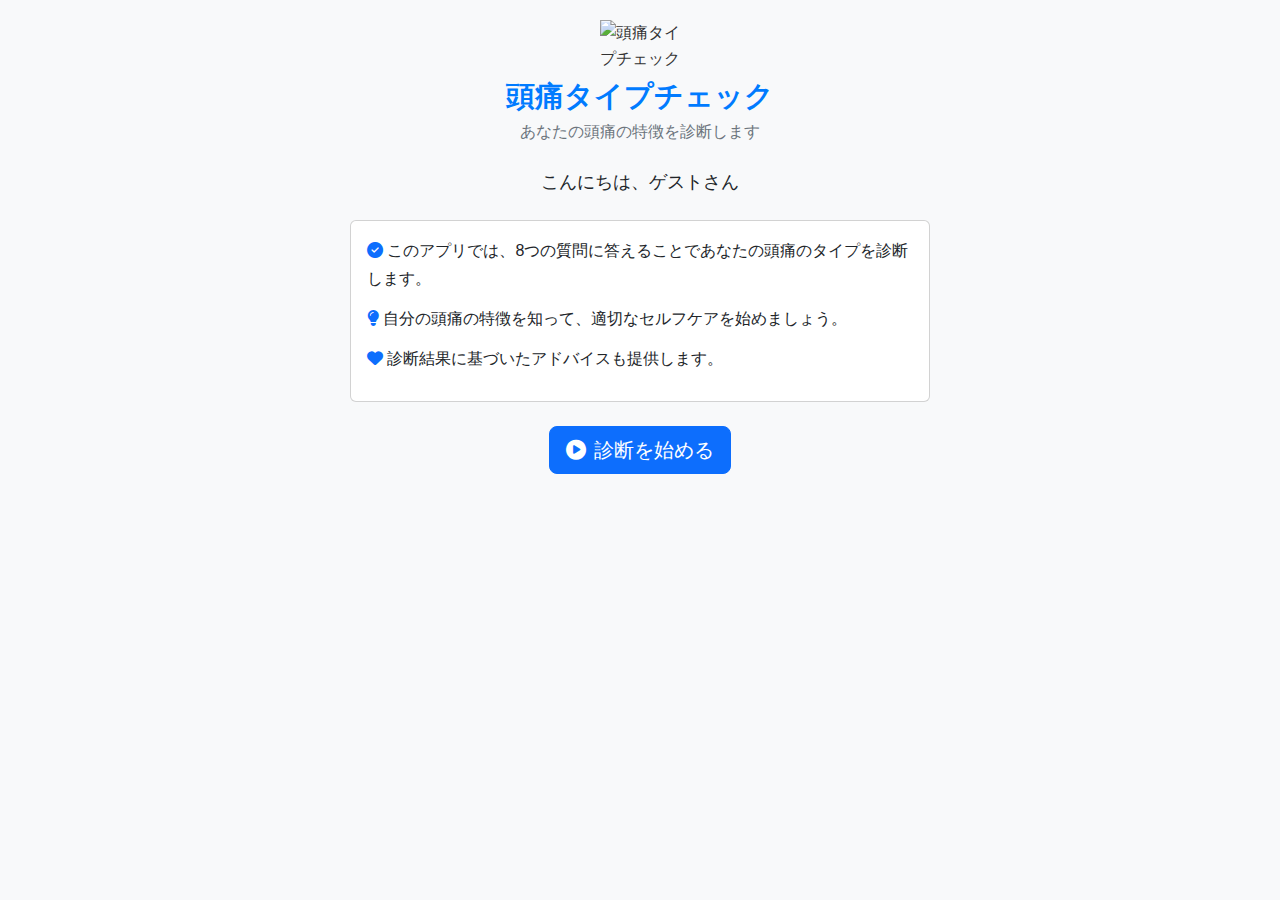
==== result.html @ 2c96c328 "Create result.html" ====
<!DOCTYPE html>
<html lang="ja">
<head>
    <meta charset="UTF-8">
    <meta name="viewport" content="width=device-width, initial-scale=1.0">
    <title>頭痛タイプチェック - 診断結果</title>
    <link href="https://cdn.jsdelivr.net/npm/bootstrap@5.3.0/dist/css/bootstrap.min.css" rel="stylesheet">
    <link href="https://cdnjs.cloudflare.com/ajax/libs/font-awesome/6.4.0/css/all.min.css" rel="stylesheet">
    <link href="css/style.css" rel="stylesheet">
</head>
<body>
    <div class="container">
        <div class="app-wrapper">
            <header class="text-center mb-4">
                <h1 class="app-title">頭痛タイプチェック</h1>
                <p class="app-subtitle">診断結果</p>
            </header>

            <div class="user-info mb-3">
                <p class="welcome-message"><span id="userName">ゲスト</span>さんの診断結果</p>
            </div>

            <div class="result-container">
                <div class="card mb-4">
                    <div class="card-body">
                        <div class="text-center mb-3">
                            <div id="resultImage" class="result-image mb-3"></div>
                            <h2 id="resultTitle" class="result-title">あなたの頭痛タイプ</h2>
                        </div>
                        
                        <div class="result-description mb-4">
                            <p id="resultDescription" class="p-2">結果の説明がここに表示されます</p>
                        </div>
                    </div>
                </div>

                <div class="card mb-4">
                    <div class="card-header bg-primary text-white">
                        <h3 class="advice-title mb-0"><i class="fas fa-bolt me-2"></i>すぐにできる対策</h3>
                    </div>
                    <div class="card-body">
                        <div id="immediateAdvice" class="advice-content"></div>
                    </div>
                </div>

                <div class="card mb-4">
                    <div class="card-header bg-info text-white">
                        <h3 class="advice-title mb-0"><i class="fas fa-calendar-alt me-2"></i>中長期的な対策</h3>
                    </div>
                    <div class="card-body">
                        <div id="longTermAdvice" class="advice-content"></div>
                    </div>
                </div>

                <div class="card mb-4">
                    <div class="card-header bg-success text-white">
                        <h3 class="video-title mb-0"><i class="fas fa-video me-2"></i>おすすめ動画</h3>
                    </div>
                    <div class="card-body">
                        <div id="videoLink" class="video-content text-center"></div>
                    </div>
                </div>

                <div class="action-buttons">
                    <div class="row g-3">
                        <div class="col-sm-6">
                            <button id="shareButton" class="btn btn-outline-primary w-100">
                                <i class="fab fa-line me-2"></i>結果をシェア
                            </button>
                        </div>
                        <div class="col-sm-6">
                            <button id="consultButton" class="btn btn-primary w-100">
                                <i class="fas fa-comment-medical me-2"></i>専門家に相談する
                            </button>
                        </div>
                        <div class="col-12">
                            <button id="retakeButton" class="btn btn-outline-secondary w-100">
                                <i class="fas fa-redo me-2"></i>もう一度診断する
                            </button>
                        </div>
                    </div>
                </div>
            </div>
        </div>
    </div>

    <script src="https://cdn.jsdelivr.net/npm/bootstrap@5.3.0/dist/js/bootstrap.bundle.min.js"></script>
    <script charset="utf-8" src="https://static.line-scdn.net/liff/edge/2/sdk.js"></script>
    <script src="js/liff-init.js"></script>
    <script src="js/questions.js"></script>
    <script src="js/result.js"></script>
</body>
</html>
---- css/style.css ----
/* 全体のスタイル */
body {
    background-color: #f8f9fa;
    color: #333;
    font-family: 'Hiragino Kaku Gothic ProN', 'メイリオ', sans-serif;
    line-height: 1.6;
}

.app-wrapper {
    max-width: 600px;
    margin: 0 auto;
    padding: 20px 10px;
}

/* ヘッダースタイル */
.app-logo {
    max-width: 80px;
    height: auto;
}

.app-title {
    font-size: 1.8rem;
    font-weight: bold;
    color: #007bff;
    margin-bottom: 5px;
}

.app-subtitle {
    font-size: 1rem;
    color: #6c757d;
}

/* ユーザー情報 */
.user-info {
    text-align: center;
    margin-bottom: 1.5rem;
}

.welcome-message {
    font-size: 1.1rem;
    color: #212529;
}

/* スタート画面 */
.app-description p {
    margin-bottom: 0.8rem;
    line-height: 1.7;
}

/* 質問画面 */
.progress-container {
    margin: 1.5rem 0;
}

.progress {
    height: 10px;
    border-radius: 5px;
}

.progress-bar {
    background-color: #007bff;
    transition: width 0.3s ease;
}

.progress-text {
    text-align: center;
    font-size: 0.9rem;
    color: #6c757d;
}

.question-text {
    font-size: 1.3rem;
    font-weight: 600;
    color: #212529;
    text-align: center;
}

.options {
    margin: 1.5rem 0;
}

.option-item {
    padding: 12px 15px;
    border: 1px solid #dee2e6;
    border-radius: 8px;
    margin-bottom: 10px;
    cursor: pointer;
    transition: all 0.2s ease;
}

.option-item:hover {
    background-color: #f1f8ff;
    border-color: #b8daff;
}

.option-item.selected {
    background-color: #e7f4ff;
    border-color: #007bff;
}

.option-item input[type="radio"] {
    margin-right: 10px;
}

.option-item label {
    display: inline-block;
    margin-bottom: 0;
    cursor: pointer;
    width: calc(100% - 25px);
}

.navigation-buttons {
    margin-top: 1.5rem;
}

/* 結果画面 */
.result-image {
    margin: 0 auto;
    text-align: center;
}

.result-image img {
    max-width: 120px;
    height: auto;
}

.result-title {
    font-size: 1.5rem;
    font-weight: bold;
    color: #212529;
}

.result-description {
    background-color: #f8f9fa;
    border-radius: 8px;
    padding: 0.5rem;
}

.advice-title, .video-title {
    font-size: 1.2rem;
    font-weight: 600;
}

.advice-content ul {
    padding-left: 1.5rem;
    margin-bottom: 0;
}

.advice-content li {
    margin-bottom: 0.5rem;
}

.video-content {
    margin: 1rem 0;
}

.video-thumbnail {
    background-color: #f1f1f1;
    border-radius: 8px;
    padding: 15px;
    text-align: center;
}

.action-buttons {
    margin-top: 2rem;
}

/* レスポンシブ対応 */
@media (max-width: 576px) {
    .app-title {
        font-size: 1.6rem;
    }
    
    .question-text {
        font-size: 1.2rem;
    }
    
    .result-title {
        font-size: 1.3rem;
    }
    
    .advice-title, .video-title {
        font-size: 1.1rem;
    }
}
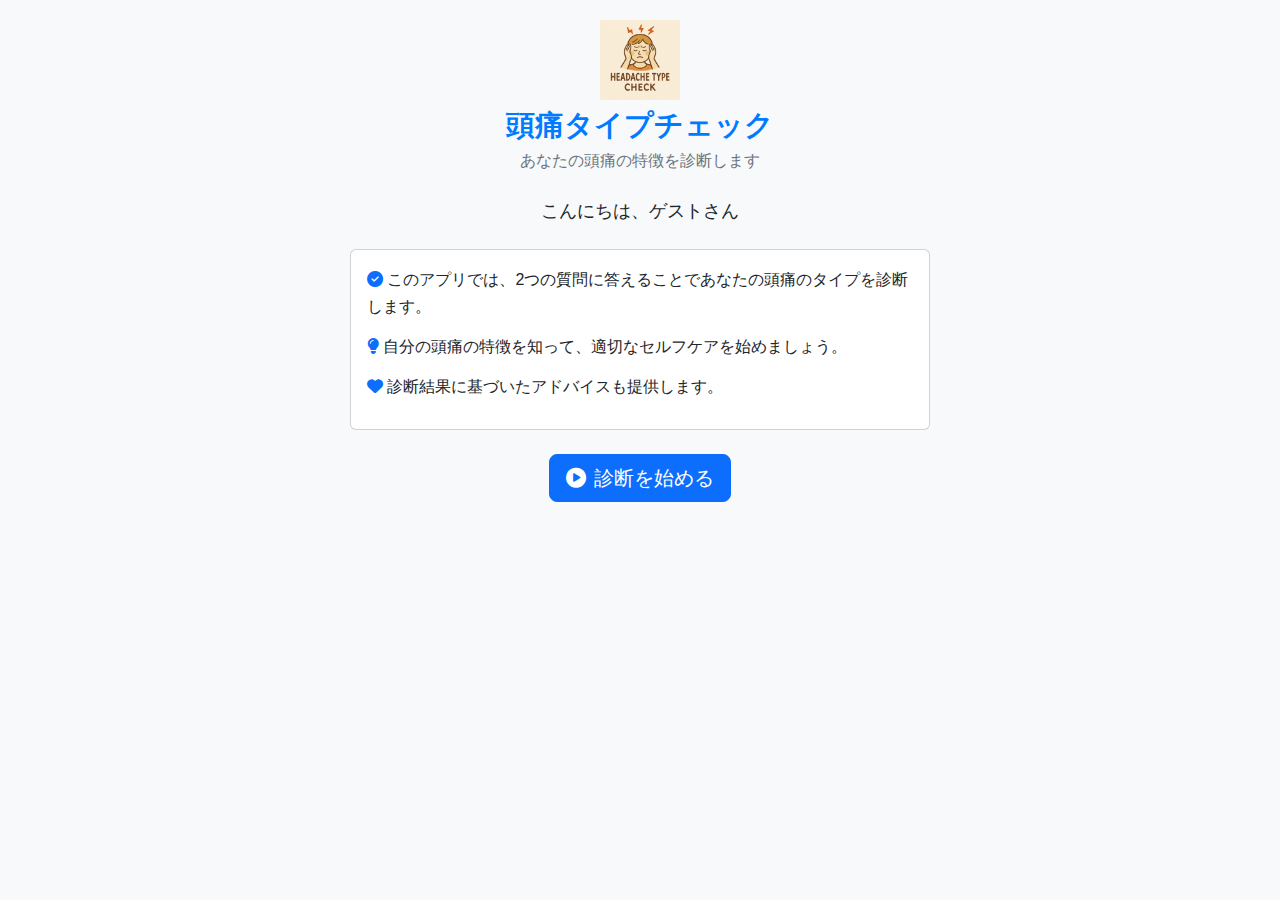
==== commit f7a9eda3: "Update result.html" ====
--- a/result.html
+++ b/result.html
@@ -24,8 +24,7 @@
                 <div class="card mb-4">
                     <div class="card-body">
                         <div class="text-center mb-3">
-                            <div id="resultImage" class="result-image mb-3"></div>
-                            <h2 id="resultTitle" class="result-title">あなたの頭痛タイプ</h2>
+                            <h2 id="resultTitle" class="result-title">あなたの頭痛タイプ<br><span id="headacheTypeName"></span></h2>
                         </div>
                         
                         <div class="result-description mb-4">
@@ -63,14 +62,9 @@
 
                 <div class="action-buttons">
                     <div class="row g-3">
-                        <div class="col-sm-6">
-                            <button id="shareButton" class="btn btn-outline-primary w-100">
-                                <i class="fab fa-line me-2"></i>結果をシェア
-                            </button>
-                        </div>
-                        <div class="col-sm-6">
+                        <div class="col-sm-12">
                             <button id="consultButton" class="btn btn-primary w-100">
-                                <i class="fas fa-comment-medical me-2"></i>専門家に相談する
+                                <i class="fas fa-comment-medical me-2"></i>専門家に相談
                             </button>
                         </div>
                         <div class="col-12">
